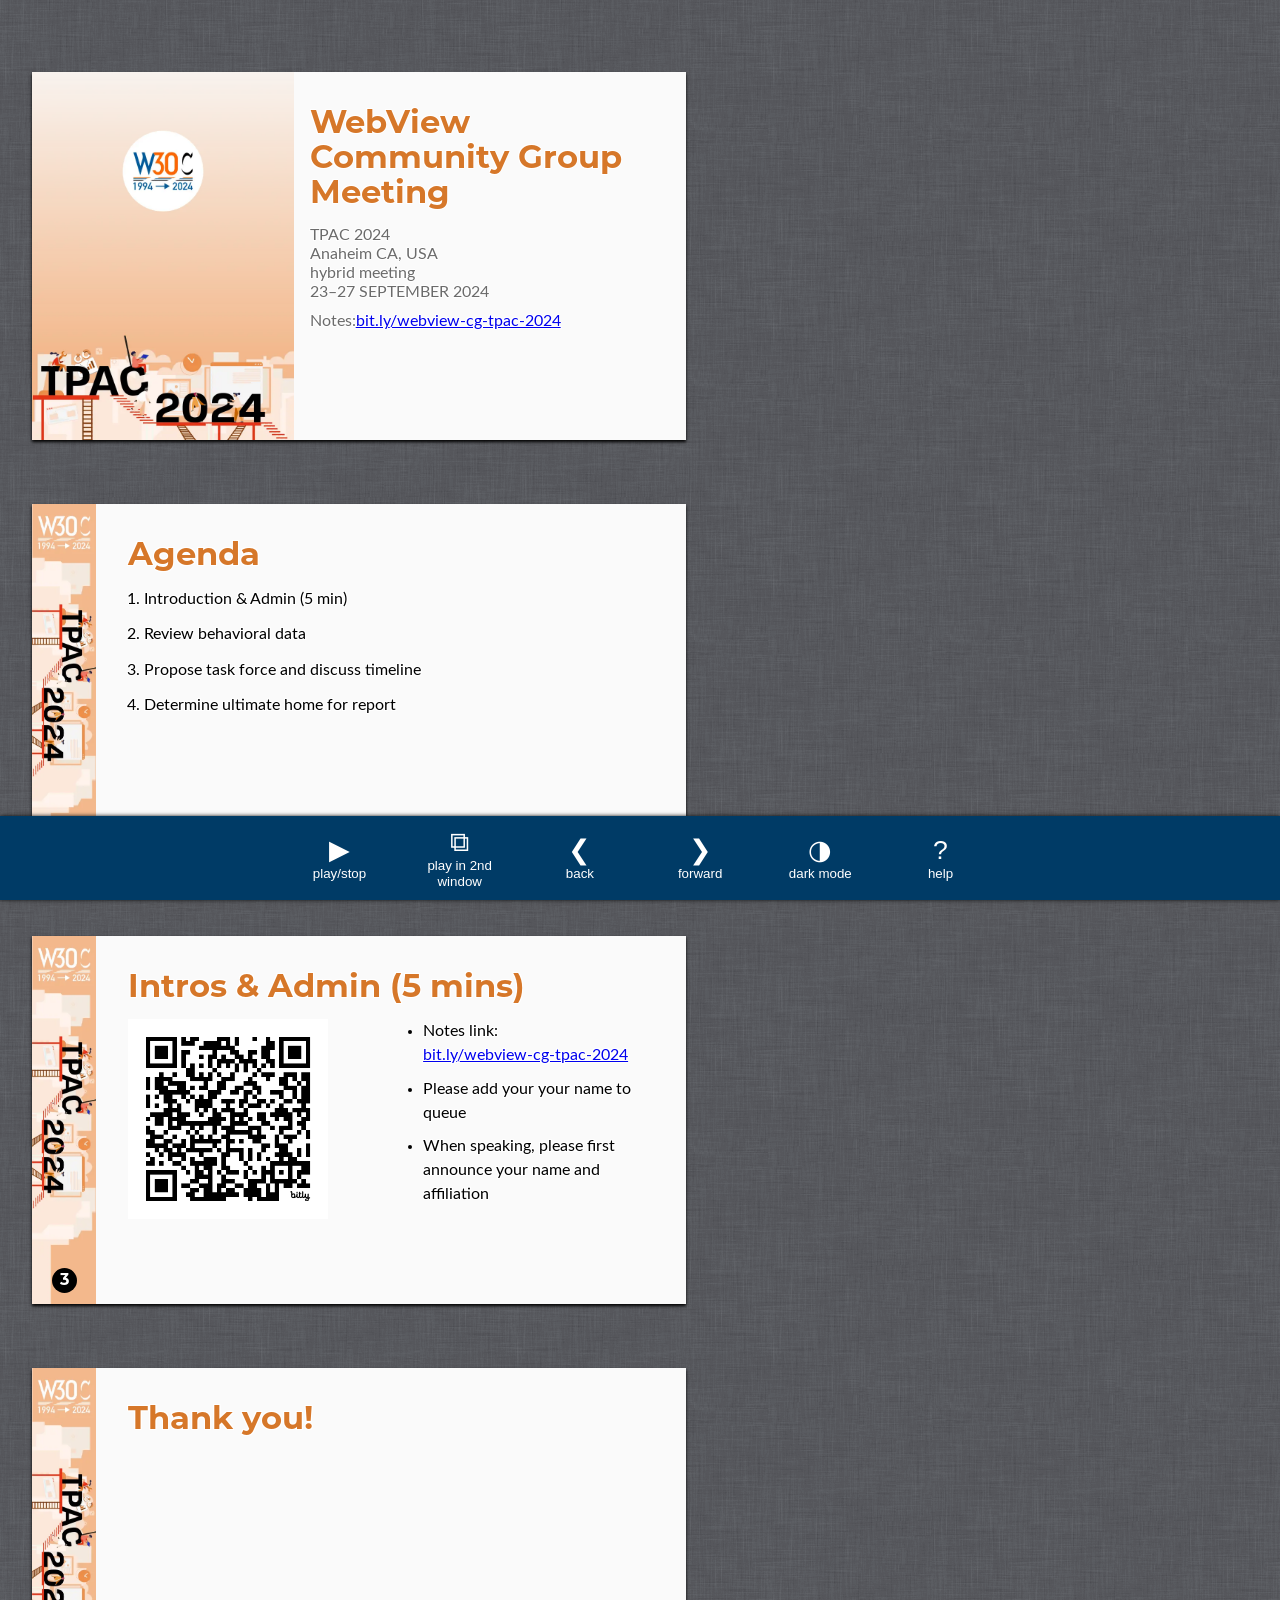
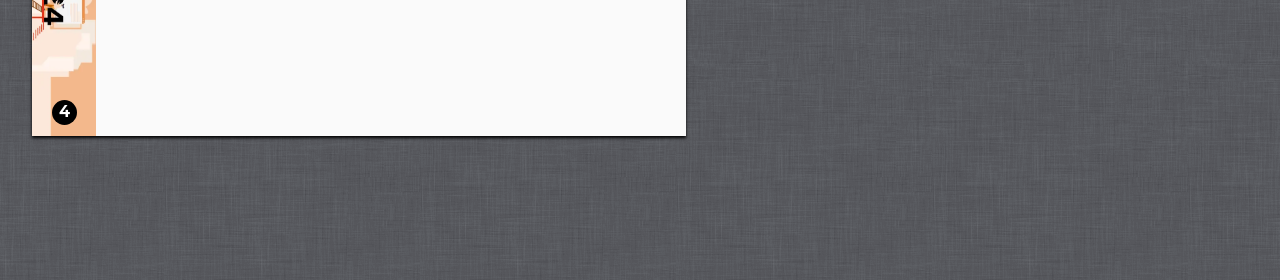
==== TPAC-2024/WebViewCG/Thursday.html @ 0452ba12 "prepare thursday" ====
<!DOCTYPE html>

<html lang="en-us">
 <head>
  <meta charset=UTF-8>
  <meta content="width=device-width" name="viewport">
  <title>[TPAC] WebView CG 2024</title>
  <link rel="stylesheet" href="../Templates/slides.css">
  <!-- To use the b6+ framework, include this: -->
  <script src="../Templates/b6plus.js"></script>
  <!-- To use the Shower framework, remove b6plus above and add these two: -->
  <!--   <script src="../Templates/shower.js"></script>         -->
  <!--   <script src="../Templates/iframe-fixup.js"></script>   -->
 </head>
 <body class="shower fade-in duration=90">

  <!-- Alternative: Show also real time and elapsed time. -->
  <!-- <div class=fullclock></div> -->

  <!-- What a screen reader should say on leaving slide mode,
       instead of the default ‘Stopped.’ -->
  <div role=region aria-live=assertive>
    Leaving slide mode.
  </div>

  <section class="slide cover clear">
   <h1>WebView Community Group Meeting</h1>
   <p>TPAC 2024<br>
     Anaheim CA, USA<br>
     hybrid meeting<br>
     23–27 SEPTEMBER 2024</p>
    <p>
      Notes:<a href="bit.ly/webview-cg-tpac-2024">bit.ly/webview-cg-tpac-2024</a>
    </p>
  </section>

  <section class="slide" id="agenda">
   <h2>Agenda</h2>
    <ol>
      <li>Introduction & Admin (5 min)</li>
      <li>Review behavioral data
      <li>Propose task force and discuss timeline
      <li>Determine ultimate home for report
    </ol>
  </section>

  <section class="slide" id="intros-admin">
    <h2>Intros & Admin (5 mins)</h2>
    <div class="columns">
      <div>
        <img width=200 height=200
          src="images/notes-qr.png" alt="bit.ly/webview-cg-tpac-2024">
      </div>
      <div>
        <ul>
          <li>
            Notes link:<br />
            <a href="bit.ly/webview-cg-tpac-2024">bit.ly/webview-cg-tpac-2024</a>
          </li>
          <li>Please add your your name to queue</li>
          <li>When speaking, please first announce your name and affiliation</li>
        </ul>
      </div>
    </div>
  </section>

  <section class="slide final">
   <h2>Thank you!</h2>
   <ul>
   </ul>
  </section>

 </body>
</html>
---- TPAC-2024/Templates/slides.css ----
/* Style for the slides for TPAC 2024, to be used together with the
   Shower script or the b6+ script. For usage instructions, see
   https://www.w3.org/2024/Talks/TPAC/Templates/Overview.html

   TODO: Styles for blockquotes?

   TODO: Provide a fallback for side images for UAs that do not
   implement 'object-fit'?

   TODO: .greeked is visually hidden, but assistive technology still
   sees it and speaks it. Can that be fixed? ('speak: never' has no
   effect.)

   Layout of a slide:

   +-------+---------------------------------------+
   | LOGO  |                   2em                 |
   |       |   +-------------------------------+   |
   |       |   |                               |   |  ^
   |       |   |                               |   |  |
   |  4em  |2em|                               |2em| 23em
   |       |   |                               |   |  |
   |       |   |                               |   |  v
   |       |   +-------------------------------+   |
   |       |                   1em               nr|
   +-------+---------------------------------------+

   A = 16/9         = aspect ratio
   N = 23           = height in em (i.e., 21 lines + 2 x 1 em padding)
   L = 4            = logo width in em
   H = 86/120.31532 = logo aspect ratio (width/height)
   w = N*A          = width of slide in em

   Created: 6 February 2024 (based on
   https://www.w3.org/Talks/Tools/Shower3-2/humaaans.css)

   Author: Bert Bos <bert@w3.org>

   Copyright © 2024 World Wide Web Consortium (W3C Inc, European
   Research Consortium for Informatics and Mathematics, Keio
   University, Beihang). All Rights Reserved. This work is distributed
   under the W3C® Software License[1] in the hope that it will be
   useful, but WITHOUT ANY WARRANTY; without even the implied warranty
   of MERCHANTABILITY or FITNESS FOR A PARTICULAR PURPOSE.

   [1] http://www.w3.org/Consortium/Legal/copyright-software
*/

@font-face {
  font-family: My Lato;
  font-style: italic;
  font-weight: 400;
  font-display: swap;
  src: url(Lato-Italic.woff2) format("woff2"),
    url(Lato-Italic.woff) format("woff");
  src: local(Lato Italic), local(Lato-Italic),
    url(Lato-Italic.woff2) format("woff2"),
    url(Lato-Italic.woff) format("woff")}

@font-face {
  font-family: My Lato;
  font-style: normal;
  font-weight: 400;
  font-display: swap;
  src: url(Lato-Regular.woff2) format("woff2"),
    url(Lato-Regular.woff) format("woff");
  src: local(Lato Regular), local(Lato-Regular),
    url(Lato-Regular.woff2) format("woff2"),
    url(Lato-Regular.woff) format("woff")}

@font-face {
    font-family: My Lato;
    font-style: normal;
    font-weight: bold;
    font-display: swap;
    src: url(Lato-Bold.woff2) format("woff2"),
	 url(Lato-Bold.woff) format("woff");
    src: local(Lato Bold), local(Lato-Bold),
	 url(Lato-Bold.woff2) format("woff2"),
	 url(Lato-Bold.woff) format("woff");
}
@font-face {
    font-family: My Lato;
    font-style: italic;
    font-weight: bold;
    font-display: swap;
    src: url(Lato-BoldItalic.woff2) format("woff2"),
	 url(Lato-BoldItalic.woff) format("woff");
    src: local(Lato Bold Italic), local(Lato-BoldItalic),
	 url(Lato-BoldItalic.woff2) format("woff2"),
	 url(Lato-BoldItalic.woff) format("woff");
}
@font-face {
  font-family: My Montserrat;
  font-style: italic;
  font-weight: 900;
  font-display: swap;
  src: url(Montserrat-BlackItalic.woff2) format("woff2"),
       url(Montserrat-BlackItalic.woff) format("woff");
  src: local(Montserrat Black Italic), local(Montserrat-BlackItalic),
       url(Montserrat-BlackItalic.woff2) format("woff2"),
       url(Montserrat-BlackItalic.woff) format("woff");
}
@font-face {
  font-family: My Montserrat;
  font-style: normal;
  font-weight: 900;
  font-display: swap;
  src: url(Montserrat-Black.woff2) format("woff2"),
       url(Montserrat-Black.woff) format("woff");
  src: local(Montserrat Black), local(Montserrat-Black),
       url(Montserrat-Black.woff2) format("woff2"),
       url(Montserrat-Black.woff) format("woff");
}

@font-face {
  font-family: My Montserrat;
  font-style: italic;
  font-weight: bold;
  font-display: swap;
  src: url(Montserrat-BoldItalic.woff2) format("woff2"),
       url(Montserrat-BoldItalic.woff) format("woff");
  src: local(Montserrat BoldItalic), local(Montserrat-BoldItalic),
       url(Montserrat-BoldItalic.woff2) format("woff2"),
       url(Montserrat-BoldItalic.woff) format("woff");
}

@font-face {
  font-family: My Montserrat;
  font-style: normal;
  font-weight: bold;
  font-display: swap;
  src: url(Montserrat-Bold.woff2) format("woff2"),
       url(Montserrat-Bold.woff) format("woff");
  src: local(Montserrat Bold), local(Montserrat-Bold),
       url(Montserrat-Bold.woff2) format("woff2"),
       url(Montserrat-Bold.woff) format("woff");
}


/* Common layout independent of slide mode */
html {font: 400 1em/1.3 My Lato, Carlito, Calibri, Open Sans, Helvetica Neue,
    Helvetica, Arial, Liberation Sans, Noto Emoji, Noto Sans Symbols,
    sans-serif;
  color-scheme: only light dark; /* only = disable Chromium's heuristics. */
  background: none; /* Make sure the background of body gets used */
  font-size-adjust: 0.506 /* Lato Regular */; letter-spacing: 0.02em}
body {background: url(linen.png) #595b60; counter-reset: slide;
  margin: 0.5em 2em 9em; color: white}
b {font-weight: bold}
dt {font-weight: bold}
dd {margin: 0}
h4 {font-size: 1.2em; margin: 0.5em 0}
.slide p, .slide ul, .slide ol, .slide pre, .slide blockquote, .slide li {
  margin: 0 0 0.6em 0}
.slide h1, .slide h2, .slide address {margin: 0 0 1rem 0;
  color: hsl(27,68%,50%);
  font: 700 2em/1.1 My Montserrat, Arial Black, Myriad Pro, Roboto, sans-serif;
  font-size-adjust: 0.542}
.slide address {color: hsl(356,67%,40%); font-size: 1.4em}
.slide address :link, .slide address :visited {color: inherit}
.slide h3 {font-size: 1.1em; color: hsl(356,67%,40%);
  margin: 0.8em 0 0.48em 0}
.full, .slide, .comment {width: 40.889em; /*= w */ height: 23em; /*= N */}
.slide {color: black; box-shadow: 0 2px 3px #000;
  line-height: 1.6;
  word-break: normal; overflow-wrap: normal; letter-spacing: normal;
  padding: 2em 2em 1em 6em /*= L + 2 */;
  position: relative;
  box-sizing: border-box; z-index: 0; display: inline-block;
  margin: 4em 2em 0 0; vertical-align: bottom; counter-increment: slide;
  text-shadow: 0 -1px #fff, 1px 0 #fff, 0 1px #fff, -1px 0 #fff,
    -0.7px -0.7px #fff, 0.7px -0.7px #fff, 0.7px 0.7px #fff, -0.7px 0.7px #fff;
  background: hsl(0,0%,98%)}
.slide:target {outline: lime solid 0.5em; outline-offset: 1em}
.slide h3 a {color: inherit}
.watermark {color: red; font-size: 400%}

/* EM elements get a highlighter-like background */
.slide em {font-style: normal; padding-left: 0.1em; padding-right: 0.1em;
  text-shadow: none; background:  hsl(62,100%,50%)}

/* Lists have less indent than the default. */
.slide li {margin-left: 1em}
.slide ol, .slide ul {padding: 0}
.slide li ul, .slide li ol, .slide li li {margin-top: 0.1em; margin-bottom: 0.2em}

/* Own counter, because FF & Safari don't apply text-shadow to the default. */
.slide ol {counter-reset: ol; list-style: none}
.slide ol > li {counter-increment: ol}
.slide ol > li::before {/*float: left;*/ display: inline-block; width: 2em;
  margin-left: -2em; text-align: right; content: counter(ol) ".\A0"}
.slide ol > li > p:first-child {display: inline}
.slide ol[start="2"] {counter-reset: ol 1}
.slide ol[start="3"] {counter-reset: ol 2}
.slide ol[start="4"] {counter-reset: ol 3}
.slide ol[start="5"] {counter-reset: ol 4}
.slide ol[start="6"] {counter-reset: ol 5}
.slide ol[start="7"] {counter-reset: ol 6}
.slide ol[start] {counter-reset: ol calc(attr(start integer) - 1)}

/* Lists with icons or small images instead of bullets. The first
   child of each LI becomes a list bullet. */
ul.with-icons > li {margin-left: 1.5em; list-style: none}
ul.with-icons > li > *:first-child {display: inline-block;
  margin: 0 0.5em 0 -1.5em; width: 1em}

/* Slides with an image on the left (.side) or right (.side.right) one third */
.slide.side {padding-left: 15.867em /*= L + 1 + (w - L - 4) * 30% + 1 */}
.slide.side.right, .slide.side.r {padding-left: 6em /*= L + 2 */;
  padding-right: 12.867em; /*= 2 + (w - L - 4) * 30% + 1 */}
.side .side {position: absolute; top: 3em /* top margin + a bit */;
  left: 5em /*= L + 1 */; height: 20em /*= N - 3 */; object-fit: contain;
  width: 9.8667em /*= (w - L - 4) * 30% */}
.side .side.cover {object-fit: cover; top: 0; left: 0; height: 23em /*= N */;
  width: 14.867em /*= (w - L - 4) * 30% + L + 1 */}
.side.right .side, .side.r .side {
  left: 29.022em /*= w - 2 - (w - L - 4) * 30% */}
.side.right .side.cover, .side.r .side.cover {
  width: 11.867em /*= (w - L - 4) * 30% + 2 */}

/* Slides with a big, square image on the left or right */
.slide.side.big {padding-left: 26em /*= L + 1 + (N - 3) + 1 */}
.slide.side.right.big, .slide.side.r.big {padding-left: 6em /*= L + 2 */;
  padding-right: 22em /*= 1 + (N - 3) + 1 */}
.side.big .side {top: 2em; left: 5em /*= L + 1 */;
  height: 20em /*= N - 3 */; width: 20em /*= N - 3 */}
.side.big.right .side, .side.big.r .side {left: 19.889em /*= w - 1 - (N - 3) */}
.side.big .side.cover {object-fit: cover; top: 0; left: 0;
  height: 23em /*= N */; width: 25em /*= L + 1 + (N - 3) */}
.side.big.right .side.cover, .side.big.r .side.cover {
  left: 19.889em /*= w - 1 - (N - 3) */; width: 21em /*= (N - 3) + 1 */}

/* Cover pages */
.slide.cover {background: bottom left / 16.356em /*= w * 40% */ auto no-repeat
    url(banner.webp) hsl(0,0%,98%);
  padding: 2em 2em 1em 17.356em /*= w * 40% + 1 */}
.slide.cover h1 {}
.slide.cover address {}
.slide.cover p {line-height: 1.2; color: #6b6b6b}
.slide.cover p::first-line {/*font-size: 2em*/}

/* Last page */
.slide.final {}

/* Notes in a smaller font */
.slide .note {font-size: 70%}

/* Miscellaneous styles */
.num {font-variant-numeric: oldstyle-nums tabular-nums diagonal-fractions}
.slide code, .slide pre {font-family: Andale Mono, Courier, monospace;
  text-shadow: none}
.slide code {background: #eee; padding: 0.1em 0.3em; border-radius: 0.3em}
sub, sup {line-height: 0.5}
.slide pre {padding: 0 0.2em; background: black; color: hsl(120,100%,70%);
  text-shadow: none}

/* Explicit placement on a 3x3 grid */
.place {position: absolute; box-sizing: border-box;
  max-width: 25.181%; /*= (w - L - 6) / 3 / w */
  top: 52.174% /*= (2 + (N - 3) / 2) / N */;
  left: 54.891%; /*= (L + 2 + (w - L - 4) / 2) / w */
  transform: translate(-50%, -50%); text-align: center}
.place.t, .place.top {top: 8.6957% /*= 2 / N */; transform: translate(-50%,0)}
.place.b, .place.bottom {top: auto; bottom: 4.3478% /*= 1 / N */;
  transform: translate(-50%,0)}
.place.l, .place.left {left: 14.674%; /*= (L + 2) / w */
  transform: translate(0,-50%); text-align: left}
.place.r, .place.right {left: auto; right: 4.8913% /*= 2 / w */;
  transform: translate(0,-50%); text-align: right}
.place.t.l, .place.top.left, .place.t.r, .place.top.right, .place.b.l,
.place.bottom.left, .place.b.r, .place.bottom.right {transform: none}

/* Numbered lines in a PRE */
pre.numbered {padding-left: 2em; overflow-y: hidden; position: relative}
pre.numbered::before {color: #aaa; text-align: right; white-space: pre-line;
  text-shadow: none;
  content: "1\A 2\A 3\A 4\A 5\A 6\A 7\A 8\A 9\A 10\A 11\A 12\A 13\A 14\A 15\A 16\A 17\A 18\A 19\A 20";
  position: absolute; top: 0; left: 0; width: 1.2em; font-family: serif;
  border-right: thin solid; padding-right: 0.2em}

/* Full-size image overlays */
img.cover, img.fit {position: absolute; z-index: -1; top: 0; left: 0;
  width: 100%; height: 100%; object-fit: cover; padding: 0}
img.fit {object-fit: contain}

/* Side banner, and slide number in lower left corner, in a dark circle. */
.slide::after {content: counter(slide); color: white; position: absolute;
  left: 0; top: 0; bottom: 0; width: 4em /*= L */;
  padding: 21em /*= N - 2 */ 0 1em 0; text-shadow: none;
  text-align: center; font: bold 1em/1 My Montserrat, sans-serif;
  background: 50% 20.725em /*= N - 2 - (1.55 - 1)/2 */ / auto 1.55em no-repeat
    url(data:image/svg+xml,<svg%20xmlns=%22http://www.w3.org/2000/svg%22%20viewBox=%220%200%202%202%22><circle%20cx=%221%22%20cy=%221%22%20r=%221%22%20fill=%22%23000%22/></svg>),
    50% 50% / 100% auto no-repeat url(side-banner.webp)}
.slide.cover::after {}
.slide.final::after {}
.clear .slide::after, .slide.clear::after {content: none}

/* Two columns, and alternate elements in the left and right column */
.slide .columns > * {box-sizing: border-box; margin-top: 0; margin-bottom: 0;
  width: 47.134% /*= (w - L - 4)/2/(w - L - 2) */; float: right}
.slide .columns > *:nth-child(odd) {clear: both; float: left}
.slide .columns {overflow: hidden; line-height: 1.5 /* Reduced from 1.6 */}
.slide .columns > * > *:first-child {margin-top: 0}
.slide .columns > * > *:last-child {margin-bottom: 0}
@supports (display: grid) {
  .slide .columns {overflow: visible; display: grid; grid: "a  b" / 1fr 1fr;
    grid-gap: 0.6em 2em; justify-items: normal}
  .slide .columns > * {width: auto}
}
@supports not (display: grid) {
  /* If grid is not supported and the column is a list, remove the margin */
  .slide .columns > li {margin-left: 0; list-style-position: inside}
  .slide .columns > *:nth-child(n+3) {margin-top: 0.6em} /* gap between rows */
}

/* A list as a tree structure with box-drawing characters */
.tree {list-style: none; font: 1em/1 monospace;
  white-space: nowrap; padding: 0.2em 0; overflow: auto}
.tree li::before {content: none}
.tree code {background: none; padding: 0;
  font-family: My Lato, Carlito, Calibri, Open Sans,
    Helvetica Neue, Helvetica, Arial, Liberation Sans, sans-serif}
.comment .tree code {font-family: serif}

/* A trick that may be useful for people who insist on putting a lot
   of text on a slide: class "compact" can
   be set on a list or other container and removes the top and bottom
   margin from list items and paragraphs inside that container. */
.slide .compact li, .slide .compact p {margin-top: 0; margin-bottom: 0}

/* Striped tables */
table {margin: 0 0 0.6em}
table.striped {border-collapse: collapse; margin-bottom:0.48em; width: 100%}
table.striped td, table.striped th {padding: 0.15em 0.3em; font-size: 0.93em; text-align: left}
table.striped tr:nth-child(2n+2) {background: #EEE; text-shadow: none}

/* Takahashi method (very big text, very few words) */
.shout {font-size: 390%; line-height: 1.1}
p.shout {margin: 0.25em 0}

/* Figures, and images with collapsed descriptions  */
img {max-width: 100%;}
figure {text-align: center; margin: 0 0 0.6em 0}
figure img:not(.cover):not(.fit), summary img {display: block;
  margin: 0 auto 0.6em auto;
  max-height: 15.6em /*= N - 2 - 1.1 * 2 - 0.6 * 2 - 2 */}
.slide summary {list-style: none} /* Hide the triangle */
.slide summary::-webkit-details-marker {display: none} /* Ditto webkit/blink */
.slide [open] summary img {max-height: 4em}
.slide summary {outline: none}
.slide summary::before {content: "⊖"; float: left; width: 0.9em;
  margin-left: -1.1em; text-align: left; line-height: 0.9}
.slide [open] > summary::before {content: "⊕"}
.slide summary:focus::before {outline: thin solid blue;
  outline: thin solid invert}

/* Keyboard keys */
kbd {font-weight: bold; speak-as: spell-out}

/* The progress element is normally empty */
.progress {display: inline}

/* Notes between the slides */
.comment {background: black; color: white; padding: 1em;
  font-family: Times New Roman, Times, serif; box-sizing: border-box;
  display: inline-block; border-radius: 0.5em; margin: 4em 2em 0 0;
  box-shadow: 0 2px 3px #000; vertical-align: bottom; overflow: auto}
.comment :link, .comment :visited {color: inherit; text-decoration: underline}
.comment pre {margin-left: 1em; font-family: Helvetica, sans-serif}
.comment :first-child {margin-top: 0}
.comment dd, .comment ul, .comment ol {padding-left: 1em; margin-left: 0}
.comment dd {margin-bottom: 1em}
.comment h1, .comment h2, .comment h3, .comment h4, .comment h5, .comment h6 {
  break-after: avoid}
.slide ~ .comment::before {content: "notes for slide " counter(slide);
  display: block;
  text-align: center; font-size: small; font-variant: small-caps;
  border-bottom: thin solid; padding-bottom: 0.3em; margin-bottom: 1em}

/* Long comments */
.comment.long {/*columns: 25em; column-rule: thin solid; column-gap: 2em;
  widows: 2; orphans: 2; width: auto;*/ height: auto; display: block;
  border-radius: 0; overflow: auto;
  background: white; color: black}
.comment.long:before {content: none}

/* Layout in slide mode (when body has class=full) */
.full {transform: scale(var(--shower-full-scale))} /* For Shower 3.1/3.2 */
.full, .full .slide {position: absolute; overflow: hidden}
.full {top: 50%; left: 50%; background: black;
  margin: -11.5em /*= -N/2 */ 0 0 -20.444em /*= -w/2 */}
.full .slide {visibility: hidden; top: 0; left: 0; margin: 0}
.full .slide.active {visibility: visible}
.full .comment {display: none}
.full .slide:target {outline: none}

.full .progress {position: absolute; bottom: 0; left: 0; height: 1px;
  background: linear-gradient(to right, hsla(0,100%,50%,0),hsla(0,100%,50%,1));
  z-index: 1}
@media not screen and (prefers-reduced-motion: reduce) {
  /* Experimental media query, see
     https://www.w3.org/TR/2020/WD-mediaqueries-5-20200731/ */
  .full .progress {transition: 0.5s}
}

.full .watermark {position: absolute; top: 50%; left: 50%; z-index: 1;
  margin: 0; transform: translate(-50%, -50%) rotate(-29deg)}

/* Incremental display with elements replacing each other. In index
   mode, the elements are side by side with a scroll bar to reach them
   (and scroll snap to make scrolling easier). In slide mode, all
   items are in the first slot, but at most one of them is visible. */
.incremental.in-place, .overlay.in-place {display: grid; grid: "a" / 100%;
  gap: 2em; grid-auto-columns: 100%; grid-auto-flow: column;
  overflow: auto; scrollbar-width: thin; scroll-snap-type: x mandatory}
.incremental.in-place > *, .overlay.in-place > * {scroll-snap-align: end}
.full .incremental.in-place > *, .full .overlay.in-place > * {grid-area: a}
.full .incremental.in-place > .visited:not(.active):not(:last-child),
.full .overlay.in-place > .visited:not(.active):not(:last-child) {
  visibility: hidden}

/* Reveal elements one by one. (incremental/overlay only works with b6+) */
.full .incremental > :not(.active):not(.visited),
.full .overlay > :not(.active):not(.visited),
.full .next:not(.active):not(.visited) {visibility: hidden}

/* With class=greeked, elements aren't hidden, but shown as gray bars */
.full .incremental > .greeked:not(.active):not(.visited),
.full .incremental.greeked > :not(.active):not(.visited),
.full .greeked .incremental > :not(.active):not(.visited),
.full.greeked .incremental > :not(.active):not(.visited),
.full .overlay > .greeked:not(.active):not(.visited),
.full .overlay.greeked > :not(.active):not(.visited),
.full .greeked .overlay > :not(.active):not(.visited),
.full.greeked .overlay > :not(.active):not(.visited),
.full .next.greeked:not(.active):not(.visited),
.full .greeked .next:not(.active):not(.visited),
.full.greeked .next:not(.active):not(.visited) {visibility: inherit;
  text-shadow: none; background: hsl(0,0%,50%); color: transparent;
  speak: never}

/* With class=strong, the currently active element is red. */
.full .incremental .active.strong, .full .overlay .active.strong,
.full .incremental.strong .active, .full .overlay.strong .active,
.full .strong .incremental .active, .full .strong .overlay .active,
.full.strong .incremental .active, .full.strong .overlay .active,
.full .strong .next.active, .full .next.active.strong,
.full.strong .next.active {color: hsl(356,75%,53%)}

/* With class=dim, elements that are no longer active are grayed out. */
.full .incremental > .visited.dim,
.full .incremental.dim > .visited,
.full .dim .incremental > .visited,
.full.dim .incremental > .visited,
.full .overlay > .visited.dim,
.full .overlay.dim > .visited,
.full .dim .overlay > .visited,
.full.dim .overlay > .visited,
.full .next.visited.dim,
.full .dim .next.visited,
.full.dim .next.visited {opacity: 0.3}

/* Animate the active element when it appears. By default, the element
   is progressively revealed, starting from the left. Setting
   class=emerge instead causes the element to go from transparent to
   opaque. And class=quick omits the animation. The class can be set
   on the element itself or on any ancestor, including on BODY. .*/
@media not screen and (prefers-reduced-motion: reduce) {
  /* Experimental media query, see
     https://www.w3.org/TR/2020/WD-mediaqueries-5-20200731/ */
  .full .incremental > .active, .full .overlay > .active,
  .full .next.active {animation: unfold 1s}
  .full .incremental > .active.emerge, .full .overlay > .active.emerge,
  .full .incremental.emerge > .active, .full .overlay.emerge > .active,
  .full .emerge .incremental > .active, .full .emerge .overlay > .active,
  .full.emerge .incremental > .active, .full.emerge .overlay > .active,
  .full .emerge .next.active, .full .next.active.emerge,
  .full.emerge .next.active {animation: fade-in 0.5s}
  .full .incremental .active.quick, .full .overlay .active.quick,
  .full .incremental.quick .active, .full .overlay.quick .active,
  .full.quick .incremental .active, .full.quick .overlay .active,
  .full .quick .incremental .active, .full .quick .overlay .active,
  .full .quick .next.active, .full .next.active.quick,
  .full.quick .next.active {animation: none}
}

@keyframes unfold {
  from {clip-path: inset(0% 100% 0% -100%)}
  to {clip-path: inset(0% 0% 0% -100%)}
}

/* Animation of a slowly growing element */
@media not screen and (prefers-reduced-motion: reduce) {
  /* Experimental media query, see
     https://www.w3.org/TR/2020/WD-mediaqueries-5-20200731/ */
  .full .grow {transition: 3s 1s ease-in-out transform;
    position: relative; transform: scale(0.1); transform-origin: 0 50%}
  .active .grow {transform: scale(1)}
}

/* Transitions between slides */
@media not screen and (prefers-reduced-motion: reduce) {
  /* Experimental media query, see
     https://www.w3.org/TR/2020/WD-mediaqueries-5-20200731/ */

  .full .slide.active ~ .visited {animation: none} /* Moving backwards */

  /* Transition: fade-in */
  .full .slide.fade-in.visited,
  .fade-in .slide.visited {animation: delay 1s 1}
  .full .slide.fade-in + .active,
  .full .slide.fade-in + .comment + .active,
  .fade-in .slide.active {animation: fade-in 1s 1}
  @keyframes delay {
    from {visibility: visible}
    to {visibility: visible}
  }
  @keyframes fade-in {
    from {opacity: 0}
    to {opacity: 1}
  }

  /* Transition: slide-in */
  .full .slide.slide-in.visited,
  .slide-in .slide.visited {animation: leftout 1s 1}
  .full .slide.slide-in + .active,
  .full .slide.slide-in + .comment + .active,
  .slide-in .slide.active {animation: leftin 1s 1}
  @keyframes leftout {
    from {transform: translate(0%, 0); visibility: visible; z-index: 1}
    to {transform: translate(-100%, 0); visibility: visible; z-index: 1}
  }
  @keyframes leftin {
    from {transform: translate(-100%, 0); visibility: visible}
    to {transform: translate(0%, 0); visibility: visible}
  }

  /* Transition: slide-out */
  .full .slide.slide-out.visited,
  .slide-out .slide.visited {animation: leftout 1s 1}
  .full .slide.slide-out + .active,
  .full .slide.slide-out + .comment + .active,
  .slide-out .slide.active {animation: do-nothing 1s 1}
  @keyframes do-nothing {
    from {z-index: 0}
    to {z-index: 0}
  }

  /* Transition: move-left */
  .full .slide.move-left.visited,
  .move-left .slide.visited {animation: leftout 1s 1}
  .full .slide.move-left + .active,
  .full .slide.move-left + .comment + .active,
  .move-left .slide.active {animation: rightin 1s 1}
  @keyframes rightin {
    from {transform: translate(100%, 0); visibility: visible}
    to {transform: translate(0%, 0); visibility: visible}
  }

  /* Transition: slide-up */
  .full .slide.slide-up.visited,
  .slide-up .slide.visited {animation: topout ease-in 1s 1}
  .full .slide.slide-up + .active,
  .full .slide.slide-up + .comment + .active,
  .slide-up .slide.active {animation: do-nothing ease-in 1s 1}
  @keyframes topout {
    from {transform: translate(0, 0%); visibility: visible; z-index: 1}
    80% {opacity: 1.0}
    to {transform: translate(0, -100%); visibility: visible; opacity: 0.0;
      z-index: 1}
  }
  /* Transition: move-up */
  .full .slide.move-up.visited,
  .move-up .slide.visited {animation: topout ease-in 1s 1}
  .full .slide.move-up + .active,
  .full .slide.move-up + .comment + .active,
  .move-up .slide.active {animation: bottomin ease-in 1s 1}
  @keyframes bottomin {
    from {transform: translate(0, 100%); visibility: visible}
    to {transform: translate(0, 0%); visibility: visible}
  }

  /* Transition: flip-up */
  .full {perspective: 1000px; perspective: 1000}
  .full .slide.flip-up.visited,
  .flip-up .slide.visited {animation: turn-down 1s 1 ease-in}
  .full .slide.flip-up + .active,
  .full .slide.flip-up + .comment + .active,
  .flip-up .slide.active {animation: turn-up 1s 1 ease-out}
  @keyframes turn-down {
    from {transform: rotateX(0deg); visibility: visible}
    50%, to {transform: rotateX(90deg); visibility: hidden}
  }
  @keyframes turn-up {
    from, 50% {transform: rotateX(-90deg); visibility: visible}
    to {transform: rotateX(0deg); visibility: visible}
  }

  /* Transition: flip-left */
  .full .slide.flip-left.visited,
  .flip-left .slide.visited {animation: flip-left1 1s 1 ease-in}
  .full .slide.flip-left + .active,
  .full .slide.flip-left + .comment + .active,
  .flip-left .slide.active {animation: flip-left2 1s 1 ease-out}
  @keyframes flip-left1 {
    from {transform: rotateY(0deg); visibility: visible}
    50%, to {transform: rotateY(-90deg); visibility: hidden}
  }
  @keyframes flip-left2 {
    from, 50% {transform: rotateY(90deg); visibility: visible}
    to {transform: rotateY(0deg); visibility: visible}
  }

  /* Transition: center-out */
  .full .slide.center-out.visited,
  .center-out .slide.visited {animation: gray 1s 1}
  .full .slide.center-out + .active,
  .full .slide.center-out + .comment + .active,
  .center-out .slide.active {animation: center-out 1s 1}
  @keyframes gray {
    from, to {opacity: 0.5; visibility: visible}
  }
  @keyframes center-out {
    from {clip-path: circle(0)}
    to {clip-path: circle(100%)}
  }

  /* Transition: wipe-left */
  .full .slide.wipe-left.visited,
  .wipe-left .slide.visited {animation: gray 1s 1}
  .full .slide.wipe-left + .active,
  .full .slide.wipe-left + .comment + .active,
  .wipe-left .slide.active {animation: rightin 1s 1}

  /* Transition: zigzag-left */
  .full .slide.zigzag-left.visited,
  .zigzag-left .slide.visited {animation: gray 1s 1}
  .full .slide.zigzag-left + .active,
  .full .slide.zigzag-left + .comment + .active,
  .zigzag-left .slide.active {animation: zigzag-left 1s 1}
  @keyframes zigzag-left {
    from {clip-path:
      polygon(120% 0%, 120% 0%, 100% 30%, 120% 60%, 110% 100%, 120% 100%)}
    to   {clip-path:
      polygon(120% 0%,   0% 0%, -20% 30%,   0% 60%, -10% 100%, 120% 100%)}
  }

  /* Transition: zigzag-right */
  .full .slide.zigzag-right.visited,
  .zigzag-right .slide.visited {animation: gray 1s 1}
  .full .slide.zigzag-right + .active,
  .full .slide.zigzag-right + .comment + .active,
  .zigzag-right .slide.active {animation: zigzag-right 1s 1}
  @keyframes zigzag-right {
    from {clip-path:
      polygon(-20% 0%,  -20% 0%, 0% 30%,  -20% 60%, -10% 100%, -20% 100%)}
    to   {clip-path:
      polygon(-20% 0%, 100% 0%, 120% 30%, 100% 60%, 110% 100%, -20% 100%)}
  }

  /* Transition: cut-in */
  .full .slide.cut-in.visited,
  .cut-in .slide.visited {animation: gray 1s 1}
  .full .slide.cut-in + .active,
  .full .slide.cut-in + .comment + .active,
  .cut-in .slide.active {animation: cut-in 1s 1}
  @keyframes cut-in {
    from {transform: translate(-100%, -100%)}
    to {transform: translate(0%, 0%)}
  }

} /* End of @media not screen and (prefers-reduced-motion: reduce) */

/* A section with aria-live=assertive, which should be spoken, but not
   displayed. (b6+ adds this style by itself, but Shower relies on the
   style sheet setting it.)*/
[role=region][aria-live=assertive] {position: absolute; top: 0; left: 0;
  clip: rect(0 0 0 0); clip-path: rect(0 0 0 0)}

/* Trick: If the viewport is exactly w x h or 1.2w x 1.2h,
   it means the slides are
   being shown inside an iframe of that size. Hide everything except
   the targeted slide in that case and omit the black background,
   which would otherwise be visible around the rounded corner of the
   slide. (When JavaScript is on, adding ?full to the end of the slide
   URL, e.g., ".../myslides.html?full#intro", has a similar effect and
   doesn't require the iframe to be this exact size.) */
@media (min-width: 40.839em /*= w - 0.05 */) and
    (max-width: 40.939em /*= w + 0.05 */) and
    (min-height: 22.95em /*= N - 0.05 */) and
    (max-height: 23.05em /*= N + 0.05 */),
    (min-width: 49.017em /*= 1.2 * w - 0.05 */) and
    (max-width: 49.117em /*= 1.2 * w + 0.05 */) and
    (min-height: 27.55em /*= 1.2 * N - 0.05 */) and
    (max-height: 27.65em /*= 1.2 * N + 0.05 */) {
  html {font-size: calc(100vh / 23)}
  body {margin: 0; overflow: hidden}
  body, body.full {background: transparent}
  body > *, .slide, .comment, .comment.long {display: none}
  .slide {box-shadow: none; margin: 0}
  .slide:target {display: block; outline: none}
}

/* class=framed is used to indicate the slides are inside an iframe. */
body.framed {background: transparent}
body.framed .slide {box-shadow: none}
body.framed .progress {display: none}

/* When BODY has class has-2nd-window, it means the window is a
   preview window (b6+ only). Show only the clock, the navigation
   buttons, the current slide and the next slide, and the comments for
   the current slide. The current slide occupies 3/5th of the width,
   the next slide 2/5th. */
.has-2nd-window {
  margin: 0.5rem; height: calc(100vh - 1rem); display: grid;
  grid: "current next    next"  auto
	"notes   notes   notes" 1fr
	"buttons buttons clock" auto
	/ auto 1fr auto;
  gap: 0.5rem}
.has-2nd-window .clock, .has-2nd-window .fullclock {
  position: relative; grid-area: clock; align-self: start; margin: 0;
  right: 0; top: 0; border: thin solid; box-shadow: none}
.has-2nd-window .b6-ui {
  grid-area: buttons; margin: 0; top: 0;
  border: thin solid; position: static; border-radius: 0.5rem;
  background: none; color: #ddd; padding: 0; box-shadow: none}
.has-2nd-window .slide, .has-2nd-window .comment {
  position: absolute; left: -100%; clip-path: rect(0 0 0 0); margin: 0}
.has-2nd-window .slide {
  font-size: calc((100vw - 2rem - 17px) / 68.148 /*= 5/3 * w */)}
.has-2nd-window .slide.slide.slide.slide {animation: none}
.has-2nd-window .comment {
  height: 0; background: none; color: inherit; box-shadow: none;
  font-size: x-large}
.has-2nd-window .slide ~ .comment::before {
  content: "[" counter(slide) " of " counter(numslides) "]";
  text-align: left; border-bottom: none; padding-bottom: 0}
.has-2nd-window .slide.active {
  position: relative; left: 0; clip-path: none; grid-area: current}
.has-2nd-window .slide.active + .comment {
  position: relative; left: 0; clip-path: none; height: auto;
  grid-area: notes; width: auto}
.has-2nd-window .slide.active + .slide,
.has-2nd-window .slide.active + .comment + .slide {
  position: relative; left: 0; clip-path: none;
  grid-area: next; align-self: center;
  font-size: calc((100vw - 2rem - 17px) / 102.22 /*= 5/2 * w */)}
.has-2nd-window .slide:target {outline: none}

/* Outline elements on the second window that are incrementally
   displayed on the first window (b6+) */
.has-2nd-window .slide.active .incremental > *,
.has-2nd-window .slide.active .overlay > *,
.has-2nd-window .slide.active .next {outline: thin dashed red}

/* Style for clocks on the second window or in index mode. */
body {--time-factor: 0} /* Make sure it is defined, will be set by b6+ */
.fullclock, .clock {position: fixed; z-index: 1; top: 0.5em; right: 0.5em;
  background: linear-gradient(hsl(120,90%,20%),
    hsl(120,80%,25%), hsl(120,90%,19%)); color: #fff; border-radius: 0.5em;
  box-shadow: 0 2px 3px #000; text-align: center; width: fit-content}
.fullclock:empty, .clock:empty {display: none} /* Shower doesn't make clocks */
.fullclock {padding: 0.3em; display: grid; justify-items: center; gap: 0.1em;
  grid: "x   y   z" auto
  	"a   b   d" auto
        "f   c   e" auto
	"h   c   g" auto
	/ 1fr 1fr 1fr}
.fullclock time:nth-of-type(1) {grid-area: a; color: #9F9}
.fullclock time:nth-of-type(2) {grid-area: b}
.fullclock time:nth-of-type(3) {grid-area: d}
.fullclock .timepause {grid-area: g}
.fullclock .timeinc {grid-area: e}
.fullclock .timedec {grid-area: f}
.fullclock .timereset {grid-area: h}
.fullclock i:nth-of-type(1) {grid-area: x}
.fullclock i:nth-of-type(2) {grid-area: y}
.fullclock i:nth-of-type(3) {grid-area: z}
.fullclock > span {grid-area: c}
.fullclock time {padding: 0 0.3em}
.fullclock time b {font-family: OCR A Std, Orator Std, monospace;
  font-size: 1.2em}
.fullclock i {font-size: 70%; font-style: normal; color: #9F9}
.fullclock button {width: 100%; font: 80%/1 Noto Sans Symbols, sans-serif}
/* The span is made into a pie chart that shows the fraction of time used. */
.fullclock > span, .clock > span {display: inline-block;
  width: 3.5em; height: 3.5em; border-radius: 50%; background: #FFF;
  background: conic-gradient(
      #000 calc(var(--time-factor) * 360deg),
      #FFF calc(var(--time-factor) * 360deg),
      #FFF 360deg), #FFF}
@supports not (background: conic-gradient(
		   #000 calc(var(--time-factor) * 360deg),
		   #FFF calc(var(--time-factor) * 360deg),
		   #FFF 360deg), #FFF) {
  /* If pie chart not possible, show a clock hand that turns */
  .fullclock > span, .clock > span {position: relative; background: #FFF}
  .fullclock > span > span, .clock > span > span {height: 2px;
    width: 50%; background: #000; position: absolute; top: calc(50% - 1px);
    left: 50%; transform-origin: 0 1px;
    transform: rotate(calc(var(--time-factor) * 360deg - 90deg))}
}
.clock {padding: 0.3em; display: grid; justify-items: center; gap: 0.1em;
  grid: "a   a   a   a" auto
        "c   c   e   f" auto
	"c   c   g   h" auto
       / 1fr 1fr 1fr 1fr}
.clock time {grid-area: a; padding: 0 0.3em}
.clock .timepause {grid-area: g}
.clock .timedec {grid-area: e}
.clock .timeinc {grid-area: f}
.clock .timereset {grid-area: h}
.clock > span {grid-area: c}
.clock time b {font-family: OCR A Std, Orator Std, monospace;
  font-size: 1.2em}
.clock button {width: 100%; font: 80%/1 Noto Sans Symbols, sans-serif}

/* When time is nearly up, make the clock orange. */
body.time-warning .fullclock, body.time-warning .clock {background:
  linear-gradient(hsl(33,100%,37%), hsl(33,90%,42%), hsl(33,100%,36%))}
/* When time is up, make the clock red. */
body[data-time-factor="100"] .fullclock,
body[data-time-factor="100"] .clock {background:
  linear-gradient(hsl(0,100%,47%), hsl(0,90%,55%), hsl(0,100%,46%))}

/* Make the clock blue when it is paused. */
body.paused .fullclock, body.paused .clock {
  background: linear-gradient(hsl(240,85%,55%), hsl(240,80%,60%),
    hsl(240,85%,54%))}
body:not(.paused) .timepause :nth-child(1) {display: none}
body.paused .timepause :nth-child(2) {display: none}
body.paused .timepause {opacity: 0.6}

/* A div with class=ui generated by b6+, containing play, help and
   other buttons. */
.b6-ui {position: fixed; bottom: 0; left: 0; right: 0; z-index: 1;
  background: hsl(205,100%,20%); color: white; display: flex; flex-wrap: wrap;
  padding: 0.2em; gap: 0.5em 0; justify-content: center;
  box-shadow: 0 0 4px #111}
.b6-ui button {flex: 7.5em 0.03; background: none; color: inherit;
  border: none; padding: 0.5em}
.b6-ui button:hover {background: hsla(0,0%,0%,0.15)}
@media (min-width: 68em) {
  .b6-ui span {display: block; line-height: 1.2}
  .b6-ui span:first-child {font-size: 200%}
}

/* White-on-black pages, when the user has selected dark mode in the OS */
@media (prefers-color-scheme: dark) {
  body {background: linear-gradient(#0005,#0005), url(linen.png)
    #595b60; color: #eee}
  .slide {color: white; background-color: black;
    text-shadow: 0 -1px #000, 1px 0 #000, 0 1px #000, -1px 0 #000,
      -0.7px -0.7px #000, 0.7px -0.7px #000, 0.7px 0.7px #000,
      -0.7px 0.7px #000}
  .slide::after {
    background-image: url(data:image/svg+xml,<svg%20xmlns=%22http://www.w3.org/2000/svg%22%20viewBox=%220%200%202%202%22><circle%20cx=%221%22%20cy=%221%22%20r=%221%22%20fill=%22%23000%22/></svg>),
      url(side-banner-dark.webp)}
  .slide.cover {background-color: black; background-image:
    url(banner-dark.webp)}
  .slide.cover p {color: #ccc}
  .slide.final {}
  .slide.final::after {}
  .slide address {color: hsl(356,90%,60%)}
   address :link,  address :visited {color: inherit}
  .slide ul > li::before, .slide code {background: #333}
  .slide :link {color: inherit;
    background: hsla(240,100%,20%,0.3)}
  .slide :visited {color: inherit;
    background: hsla(270,100%,20%,0.3)}
  .slide :link, .slide :visited {padding: 0.1em 0.3em;
    border-radius: 0.3em}
  .slide em {background: hsl(322,100%,40%)}
  .slide h3 {color: hsl(62,100%,60%)}
  table.striped tr:nth-child(2n+2) {background: #333}
  .comment.long {background: #111; color: #eee}
}

/* To tell the b6plus.js script that this style sheet supports class
   darkmode on BODY, set a special property on an element with class
   "has-darkmode". */
.has-darkmode {--has-darkmode: 1}

/* White-on-black pages, with class=darkmode on body or on a slide.
   Same colors as for 'prefers-color-scheme: dark' above, except that
   the colors of form elements do not change. (They are set by the UA
   style sheet.) */
body.darkmode {
  background: linear-gradient(#0005, #0005), url(linen.png)
    #595b60; color: #eee}
.darkmode.full {background: black}
.darkmode.slide, .darkmode .slide {color: white; background-color: black;
  text-shadow: 0 -1px #000, 1px 0 #000, 0 1px #000, -1px 0 #000,
    -0.7px -0.7px #000, 0.7px -0.7px #000, 0.7px 0.7px #000, -0.7px 0.7px #000}
.darkmode.slide::after, .darkmode .slide::after {
  background-image: url(data:image/svg+xml,<svg%20xmlns=%22http://www.w3.org/2000/svg%22%20viewBox=%220%200%202%202%22><circle%20cx=%221%22%20cy=%221%22%20r=%221%22%20fill=%22%23000%22/></svg>),
    url(side-banner-dark.webp)}
.darkmode.cover, .darkmode .cover {background-image:
  url(banner-dark.webp)}
.darkmode.cover p, .darkmode .cover p {color: #ccc}
.darkmode.final, .darkmode .final {}
.darkmode.final::after, .darkmode .final::after {}
.darkmode.slide address, .darkmode .slide address {color: hsl(356,90%,60%)}
.darkmode address :link, .darkmode address :visited {color: inherit}
.darkmode.slide ul > li::before, .darkmode.slide code,
.darkmode .slide ul > li::before, .darkmode .slide code {background: #333}
.darkmode.slide :link, .darkmode .slide :link {color: inherit;
  background: hsla(240,100%,20%,0.3)}
.darkmode.slide :visited, .darkmode .slide :visited {color: inherit;
  background: hsla(270,100%,20%,0.3)}
.darkmode.slide :link, .darkmode.slide :visited,
.darkmode .slide :link, .darkmode .slide :visited {padding: 0.1em 0.3em;
  border-radius: 0.3em}
.darkmode.slide em, .darkmode .slide em {background: hsl(322,100%,40%)}
.darkmode.slide h3, .darkmode .slide h3 {color: hsl(62,100%,60%)}
.darkmode.slide table.striped tr:nth-child(2n+2),
.darkmode .slide table.striped tr:nth-child(2n+2) {background: #333}
.darkmode .comment.long {background: #111; color: #eee}

/* Black-on-white in case class=lightmode was set on the slide or on body */
body.lightmode {background: url(linen.png) #595b60; color: white}
.lightmode.slide, .lightmode .slide:not(.darkmode) {color: black;
  background-color: hsl(0,0%,98%);
  text-shadow: 0 -1px #fff, 1px 0 #fff, 0 1px #fff, -1px 0 #fff,
    -0.7px -0.7px #fff, 0.7px -0.7px #fff, 0.7px 0.7px #fff, -0.7px 0.7px #fff}
.lightmode.slide::after, .lightmode .slide:not(.darkmode)::after {
  background-image: url(data:image/svg+xml,<svg%20xmlns=%22http://www.w3.org/2000/svg%22%20viewBox=%220%200%202%202%22><circle%20cx=%221%22%20cy=%221%22%20r=%221%22%20fill=%22%23000%22/></svg>),
    url(side-banner.webp)}
.lightmode.cover, .lightmode .cover:not(.darkmode) {
  background-image: url(banner.webp)}
.lightmode.cover p, .lightmode .cover:not(.darkmode) p {color: #6b6b6b}
.lightmode.final, .lightmode .final:not(.darkmode) {}
.lightmode.final::after, .lightmode .final:not(.darkmode)::after {}
.lightmode.slide address, .lightmode .slide:not(.darkmode) address {
  color: hsl(356,67%,40%)}
.lightmode.slide address :link, .lightmode.slide address :visited,
.lightmode .slide:not(.darkmode) address :link,
.lightmode .slide:not(.darkmode) address :visited {color: inherit}
.lightmode.slide ul > li::before, .lightmode.slide code,
.lightmode .slide:not(.darkmode) ul > li::before,
.lightmode .slide:not(.darkmode) code {background: #eee}
.lightmode.slide :link, .lightmode .slide:not(.darkmode) :link {
  color: #00e; color: linktext; background: none}
.lightmode.slide :visited, .lightmode .slide:not(.darkmode) :visited {
  color: #609; color: visitedtext; background: none}
.lightmode.slide :link, .lightmode.slide :visited,
.lightmode .slide:not(.darkmode) :link,
.lightmode .slide:not(.darkmode) :visited {padding: initial;
  border-radius: initial}
.lightmode.slide em, .lightmode .slide:not(.darkmode) em {
  background: hsl(62,100%,50%)}
.lightmode.slide table.striped tr:nth-child(2n+2),
.lightmode .slide:not(.darkmode) table.striped tr:nth-child(2n+2) {
  background: #EEE}
.lightmode .comment.long {background: white; color: black}

/* Printing. */
@page {
  margin: 1cm;
  @bottom {content: counter(page)}
}
@media print {
  html {font-size: 10pt}
  body {background: none; color: black; margin: 0; columns: 40.889em /*= w */;
    column-gap: 4em; column-rule: 0.2pt solid}
  .slide {border: 0.2pt solid black; margin: 2em auto; display: block;
    overflow: hidden; break-inside: avoid; box-shadow: none}
  .comment {background: none; color: black; padding: 0;
    columns: 25em; column-rule: thin solid; column-gap: 2em;
    widows: 2; orphans: 2; width: auto; height: auto; display: block;
    border-radius: 0; overflow: auto;
    margin: 2em 1em 2em 0; box-shadow: none}
  .slide ~ .comment::before {content: none}
  .slide summary::before {content: none}
  .slide details {visibility: hidden}
  .slide summary {visibility: visible}
  [role=region][aria-live=assertive], .b6-ui, .clock, .fullclock {display: none}
}

/* Output to PDF (trick).

   To output to PDF, print the slides to PDF while selecting a
   landscape paper size, e.g. A4 landscape or Letter landscape.

   This style sheet assumes that, when the output is in landscape
   mode, the goal is to export one slide per page, without margins,
   and omitting the comments between the slides. (On the other hand,
   to output multiple slides per page and interleave the comments,
   choose a page size in portrait mode.)

   Note: Not all user agents respect the 'size' property to set the
   size of the output. If they don't, there will be some margin
   to the right and below each slide. Prince respects the property.
   E.g, to make myslides.pdf from myslides.html:

     prince --page-size=landscape myslides.html

   W3C team can also use the ",pdfui" tool online.
*/
@media print and (orientation: landscape) {
  html {font-size: 7mm}
  .comment, .comment.long {display: none}
  .slide {margin: 0; page-break-after: always; box-shadow: none; border: none}

  @page {
    size: 286.22mm /*= 7 * w */ 161mm /*= 7 * N */;
    margin: 0;
    @bottom {content: none}
  }
}
@media print and (orientation: landscape) and (min-width: 11in) {
  /* Letter-size paper */
  html {font-size: 0.26902in /*= 11 / w */}
  @page {size: 11in 6.1875in /*= 11 / A */}
}
@media print and (orientation: landscape) and (min-width: 296mm) {
  /* A4-size paper */
  html {font-size: 7.2636mm /*= 297 / w */}
  @page {size: 297mm 167.06mm /*= 297 / A */}
}
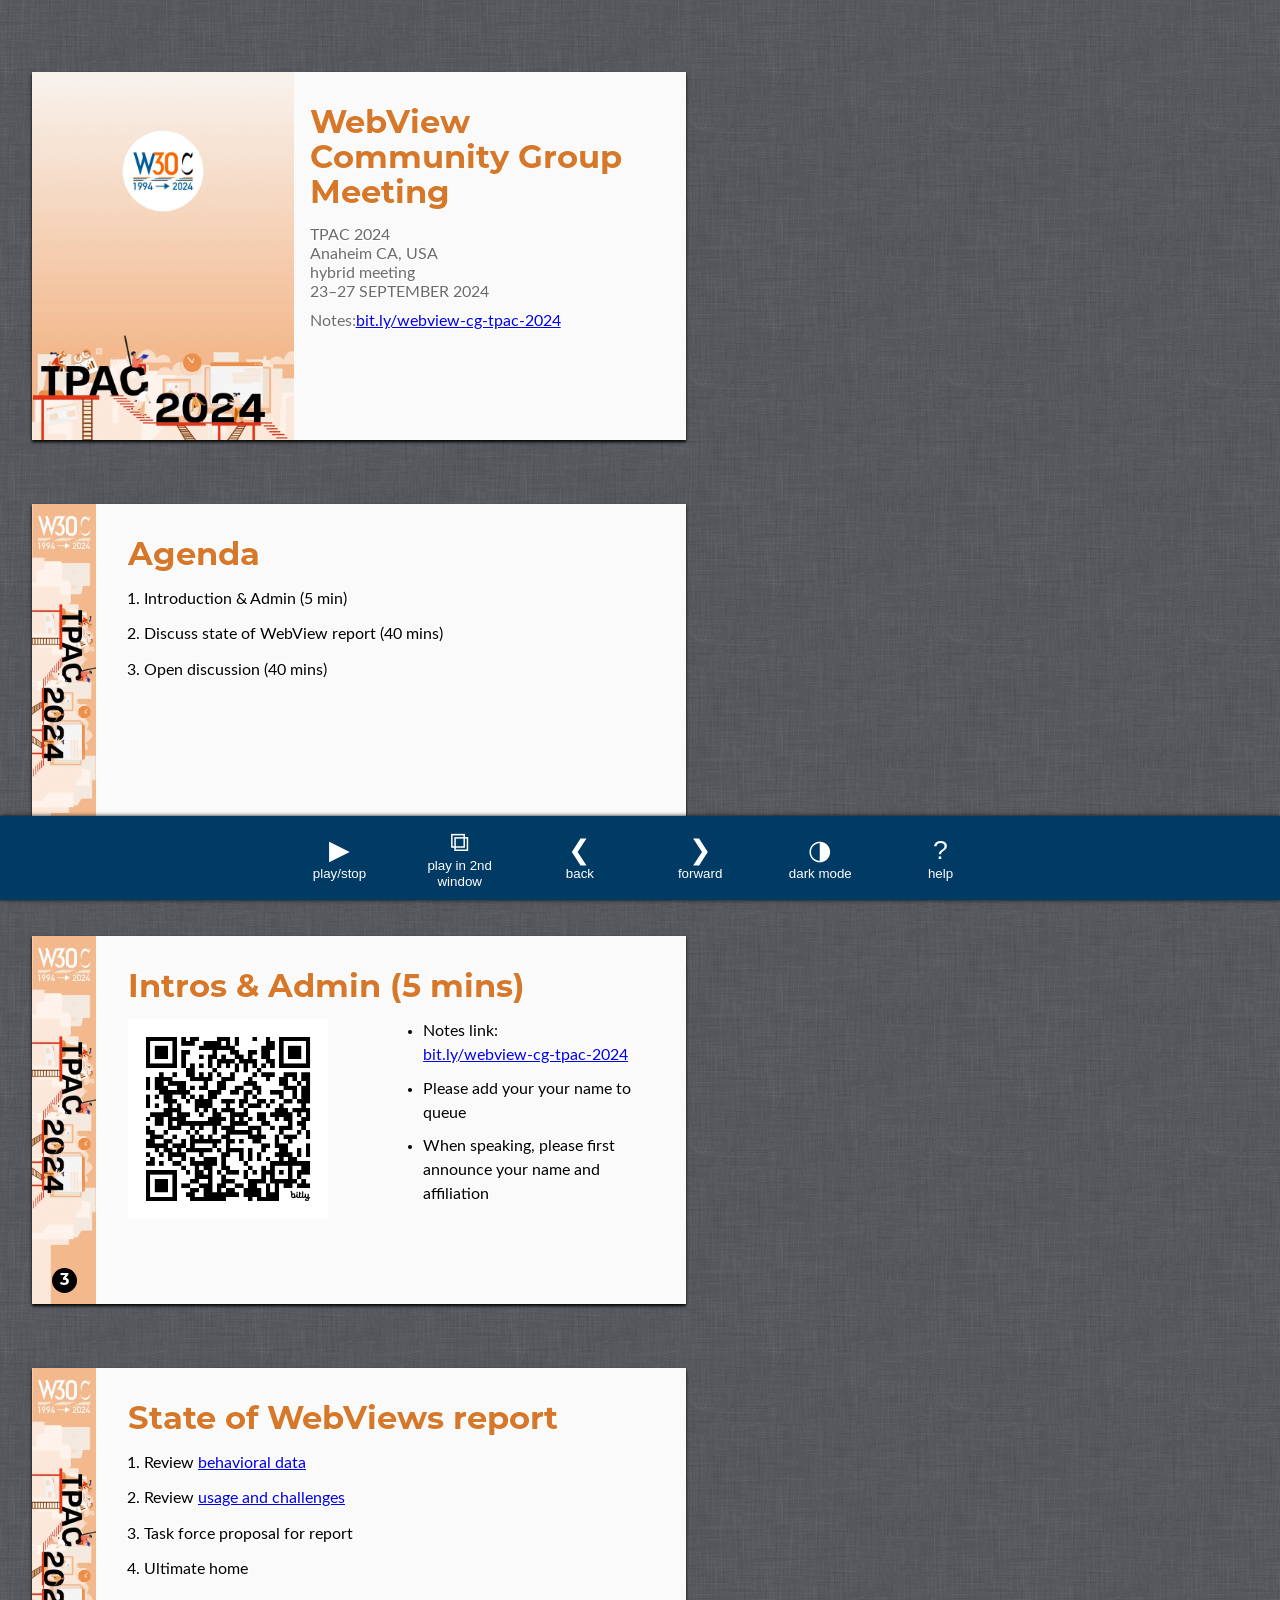
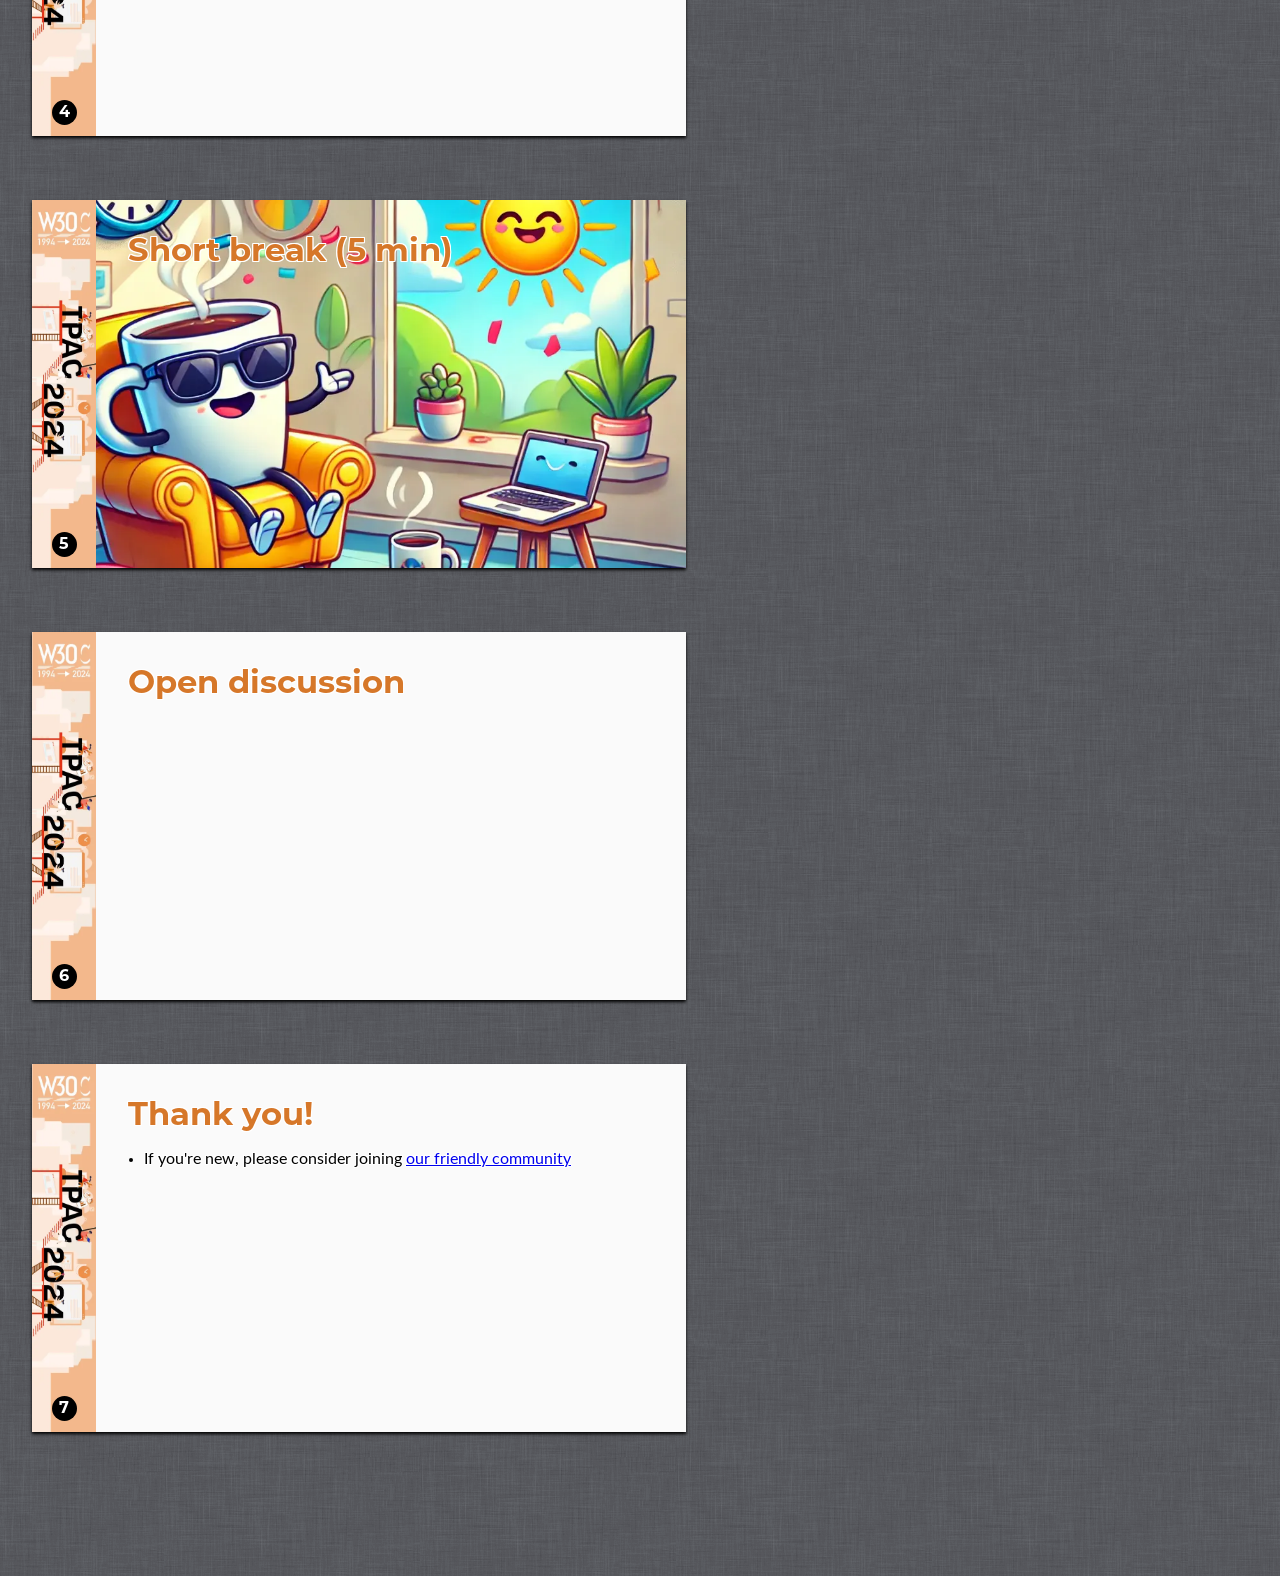
==== commit f36f399b: "Update notes with discussion for Thursday" ====
--- a/TPAC-2024/WebViewCG/Thursday.html
+++ b/TPAC-2024/WebViewCG/Thursday.html
@@ -38,9 +38,8 @@
    <h2>Agenda</h2>
     <ol>
       <li>Introduction & Admin (5 min)</li>
-      <li>Review behavioral data
-      <li>Propose task force and discuss timeline
-      <li>Determine ultimate home for report
+      <li>Discuss state of WebView report (40 mins)</li>
+      <li>Open discussion  (40 mins)</li>
     </ol>
   </section>
 
@@ -64,9 +63,29 @@
     </div>
   </section>
 
+  <section class="slide" id="report">
+    <h2>State of WebViews report</h2>
+     <ol>
+       <li>Review <a href="https://github.com/WebView-CG/Compatibility-Data-Project/tree/main/_features">behavioral data</a>
+       <li>Review <a href="https://webview-cg.github.io/usage-and-challenges/">usage and challenges</a>
+       <li>Task force proposal for report
+       <li>Ultimate home
+     </ol>
+   </section>
+
+   <section class="slide lightmode" id="break">
+    <h2>Short break (5 min)</h2>
+    <img src="images/break.webp" class="cover">
+  </section>
+
+   <section class="slide" id="discussion">
+    <h2>Open discussion</h2>
+   </section>
+
   <section class="slide final">
    <h2>Thank you!</h2>
    <ul>
+    <li>If you're new, please consider joining <a href="https://www.w3.org/community/webview/">our friendly community</a></li>
    </ul>
   </section>
 
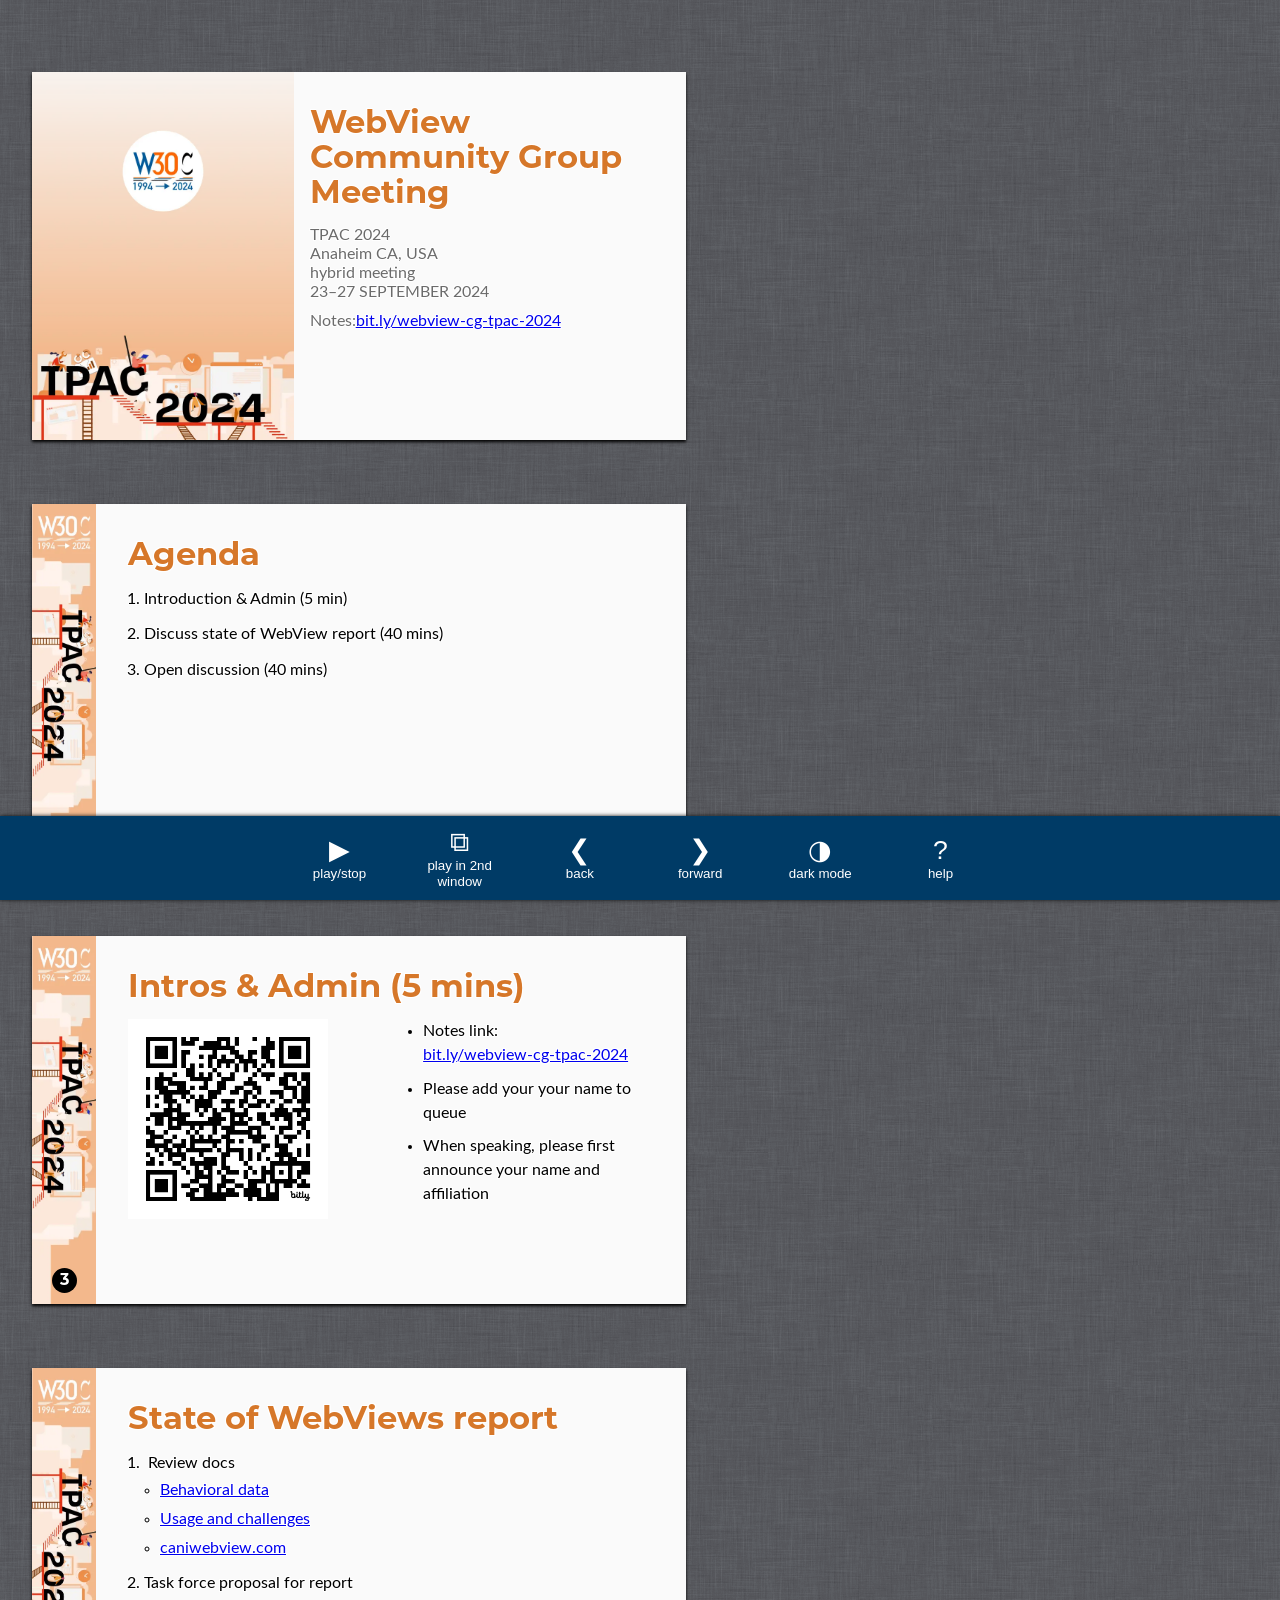
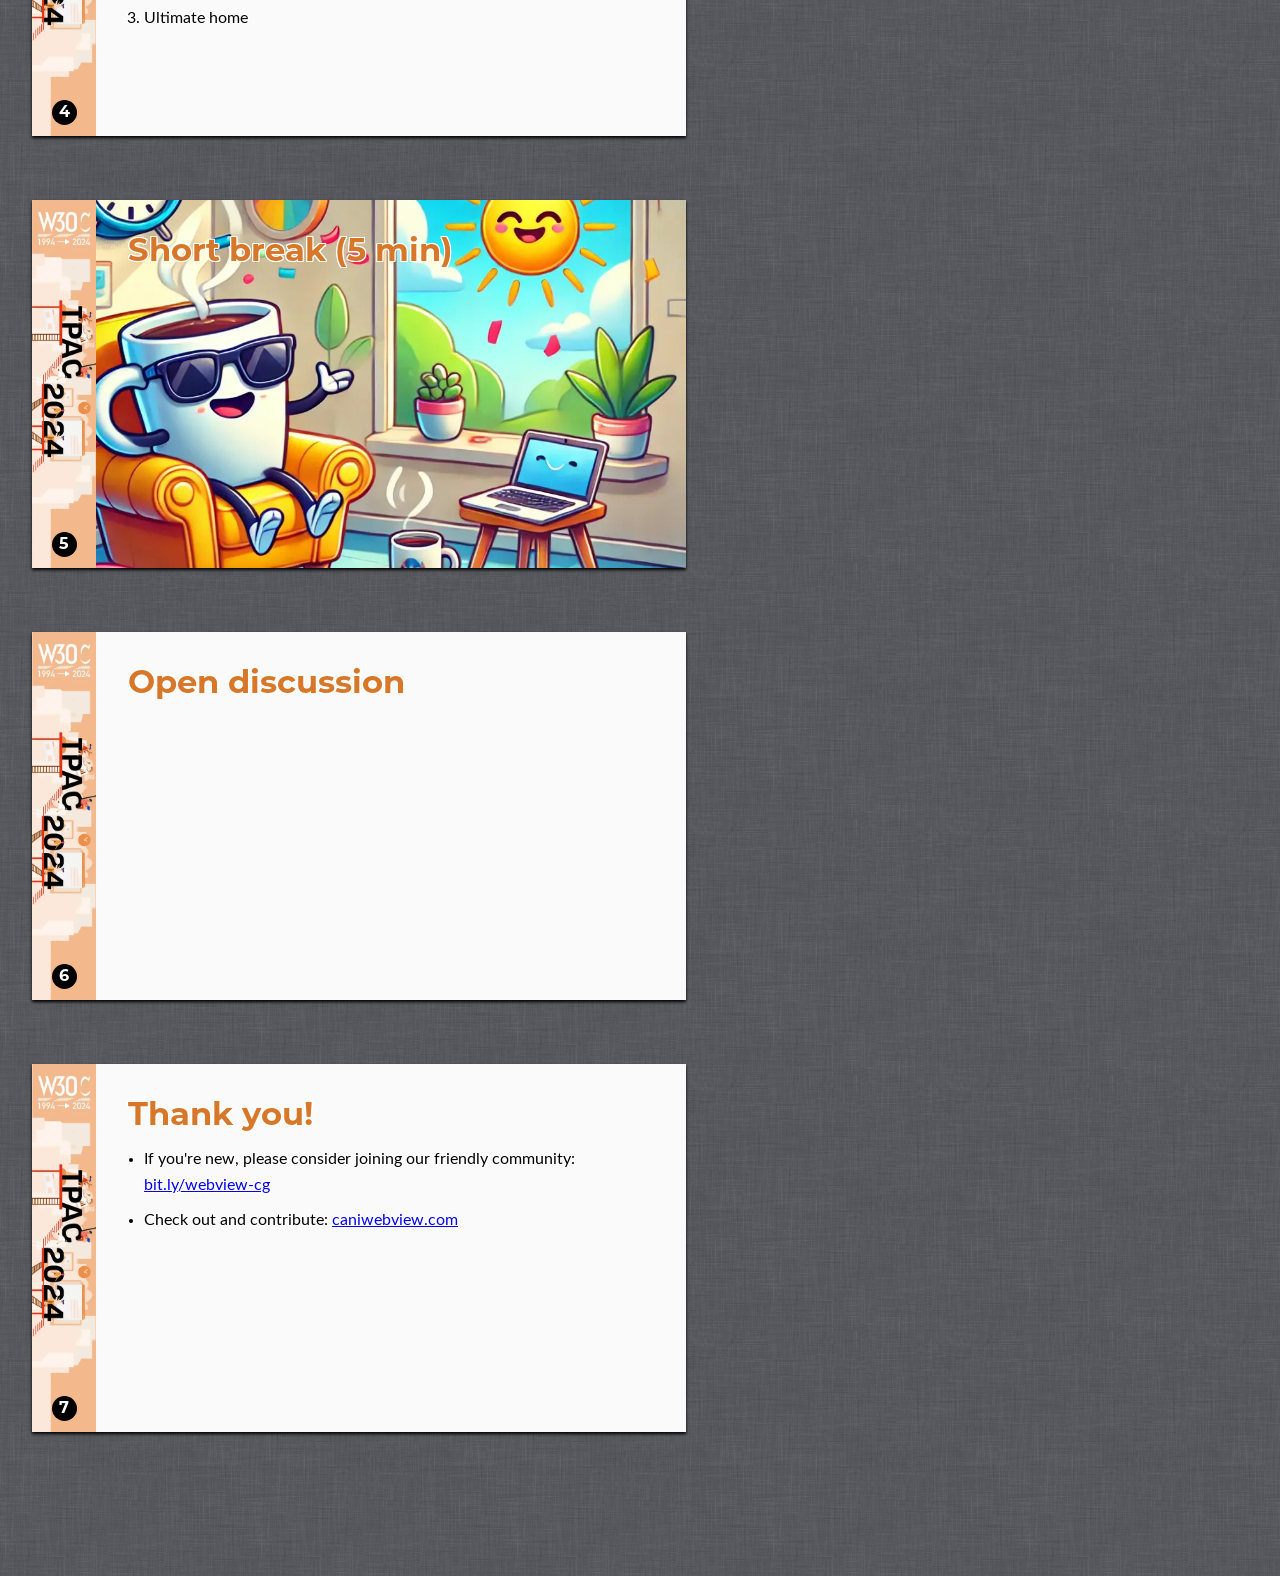
==== commit e37999e0: "tiny improvements" ====
--- a/TPAC-2024/WebViewCG/Thursday.html
+++ b/TPAC-2024/WebViewCG/Thursday.html
@@ -66,8 +66,14 @@
   <section class="slide" id="report">
     <h2>State of WebViews report</h2>
      <ol>
-       <li>Review <a href="https://github.com/WebView-CG/Compatibility-Data-Project/tree/main/_features">behavioral data</a>
-       <li>Review <a href="https://webview-cg.github.io/usage-and-challenges/">usage and challenges</a>
+      <li>
+        Review docs
+        <ul>
+          <li><a href="https://github.com/WebView-CG/Compatibility-Data-Project/tree/main/_features">Behavioral data</a>
+          <li><a href="https://webview-cg.github.io/usage-and-challenges/">Usage and challenges</a>
+          <li><a href="caniwebview.com">caniwebview.com</a></li>
+        </ul>
+      </li>
        <li>Task force proposal for report
        <li>Ultimate home
      </ol>
@@ -85,7 +91,9 @@
   <section class="slide final">
    <h2>Thank you!</h2>
    <ul>
-    <li>If you're new, please consider joining <a href="https://www.w3.org/community/webview/">our friendly community</a></li>
+    <li>If you're new, please consider joining our friendly community: <a href="https://www.w3.org/community/webview/">bit.ly/webview-cg</a></li>
+    <li>Check out and contribute: <a
+        href="https://caniwebview.com">caniwebview.com</a></li>
    </ul>
   </section>
 
